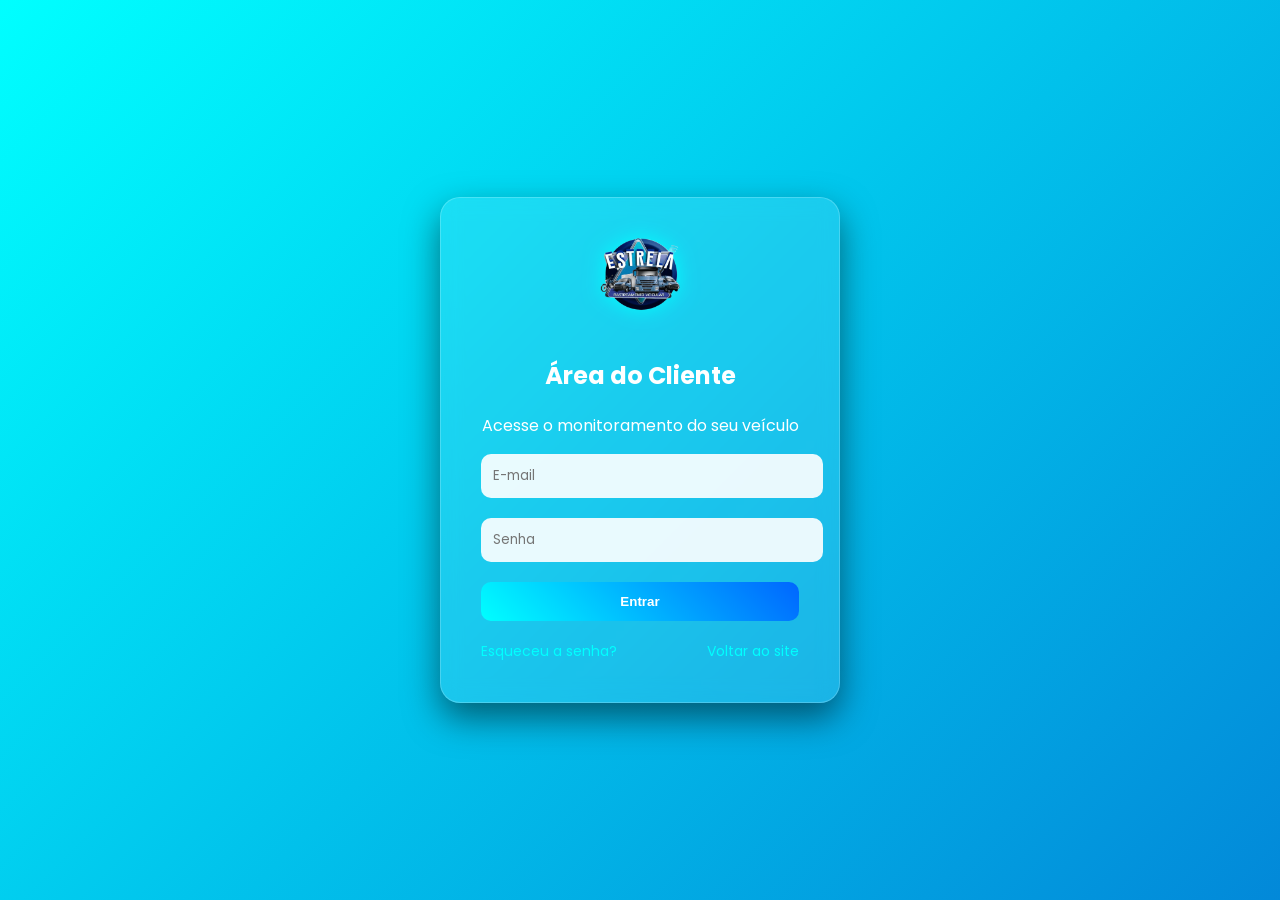
==== pages/login.html @ 9734de7f "Initial commit" ====
<!DOCTYPE html>
<html lang="pt-br">
<head>
    <meta charset="UTF-8">
    <meta name="viewport" content="width=device-width, initial-scale=1.0">
    <title>Login - Estrela Rastreamento</title>
    <link rel="stylesheet" href="../css/loguin.css">
    <script defer src="script.js"></script>
    <link href="https://fonts.googleapis.com/css2?family=Poppins:wght@300;400;600&display=swap" rel="stylesheet">
</head>
<body class="login-body">

    <div class="login-container">
        <div class="login-box">
            <img src="../imagens/logo (1).png" alt="Logo Estrela" class="login-logo">
            <h2>Área do Cliente</h2>
            <p>Acesse o monitoramento do seu veículo</p>
            
            <form id="loginForm" action="login.php" method="POST">
    <div class="input-group">
        <input type="email" name="email" id="email" placeholder="E-mail" required class="btn-login">
    </div>
    <div class="input-group">
        <input type="password" name="password" id="password" placeholder="Senha" required class="btn-login">
    </div>
    <button type="submit" class="btn-entrar">Entrar</button>
</form>
            
            <div class="login-footer">
                <a href="#">Esqueceu a senha?</a>
                <a href="../index.html">Voltar ao site</a>
            </div>
        </div>
    </div>

</body>
</html>
---- css/loguin.css ----
/* Estilo específico para a página de Login */
.login-body {
    font-family:'Poppins',sans-serif;
    background: linear-gradient(-45deg, #07024e, #021e9c, #0361cc, #00ffff);
    background-size: 400% 400%;
    animation: gradientAnimation 15s ease infinite;
    height: 100vh;
    display: flex;
    align-items: center;
    justify-content: center;
    margin: 0;
}

/* Define as etapas da animação do degradê */
@keyframes gradientAnimation {
    0% {
        background-position: 0% 50%;
    }
    50% {
        background-position: 100% 50%;
    }
    100% {
        background-position: 0% 50%; 
    }
}

.login-container {
    width: 100%;
    max-width: 400px;
    padding: 20px;
}

.login-box {
    background: rgba(255, 255, 255, 0.1); /* Efeito vidro */
    backdrop-filter: blur(10px);
    border: 1px solid rgba(255, 255, 255, 0.2);
    padding: 40px;
    border-radius: 20px;
    text-align: center;
    color: white;
    box-shadow: 0 15px 35px rgba(0, 0, 0, 0.5);
}

.login-logo {
    width: 80px;
    margin-bottom: 20px;
    filter: drop-shadow(0 0 10px #00ffff);
}

.input-group {
    margin-bottom: 20px;
}

.input-group input {
    width: 100%;
    padding: 12px;
    border-radius: 10px;
    border: none;
    outline: none;
    background: rgba(255, 255, 255, 0.9);
    font-family: 'Poppins', sans-serif;
    cursor: pointer;
    transition: 0.3s;
}

.btn-entrar {
    width: 100%;
    padding: 12px;
    border-radius: 10px;
    border: none;
    background: linear-gradient(45deg, #00ffff, #0066ff);
    color: white;
    font-weight: bold;
    cursor: pointer;
    transition: 0.3s;
}

.btn-entrar:hover {
    transform: scale(1.02);
    box-shadow: 0 0 20px #00ffff;
}
.btn-login:hover{
transform:scale(1.1);
box-shadow:0 0 15px #00ffff;
}

.login-footer {
    margin-top: 20px;
    display: flex;
    justify-content: space-between;
    font-size: 14px;
}

.login-footer a {
    color: #00ffff;
    text-decoration: none;
    cursor: pointer;
    transition: 0.3s;
}

/* Estilização da Central de Boletos */
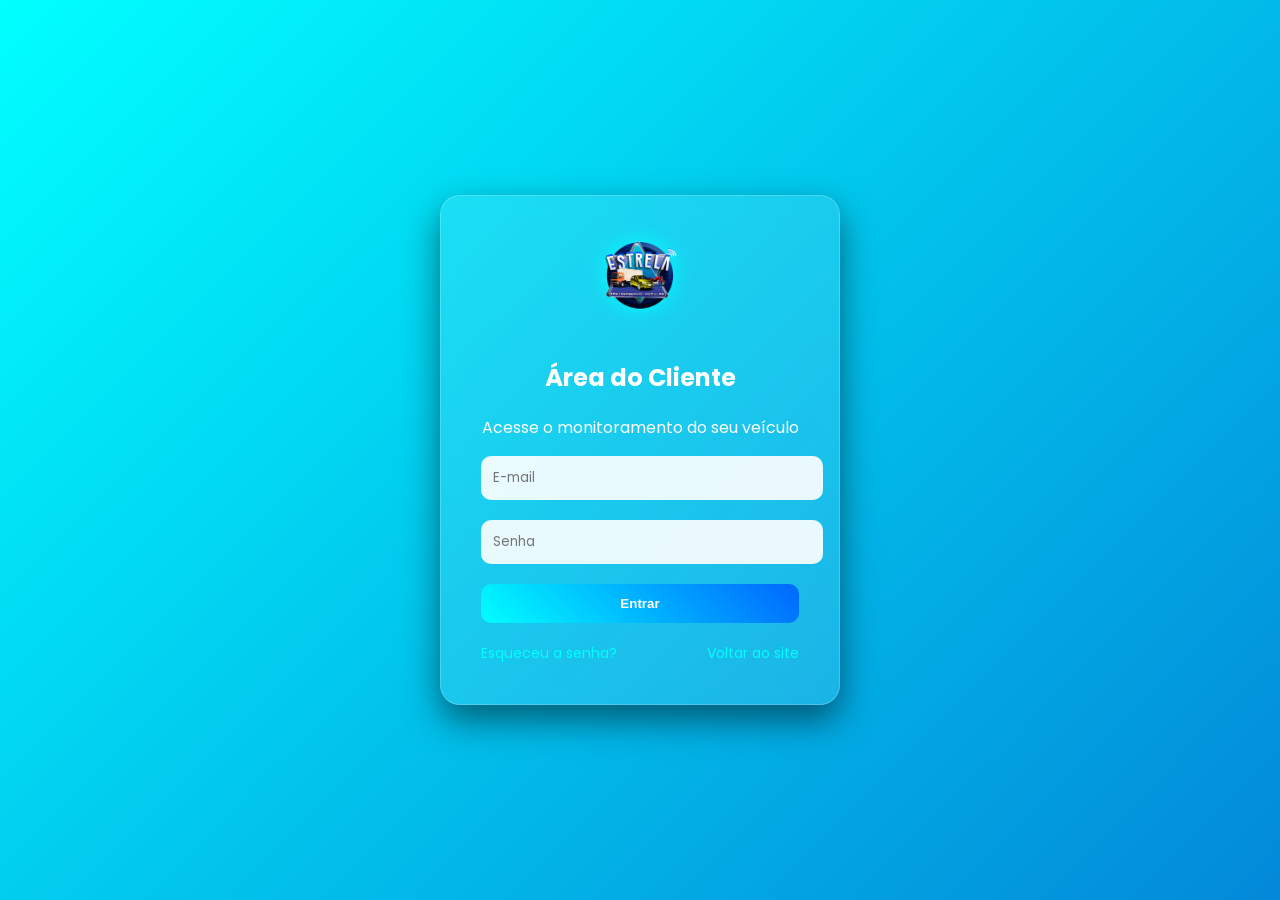
==== commit 358b5689: "Add files via upload" ====
--- a/pages/login.html
+++ b/pages/login.html
@@ -1,37 +1,37 @@
-<!DOCTYPE html>
-<html lang="pt-br">
-<head>
-    <meta charset="UTF-8">
-    <meta name="viewport" content="width=device-width, initial-scale=1.0">
-    <title>Login - Estrela Rastreamento</title>
-    <link rel="stylesheet" href="../css/loguin.css">
-    <script defer src="script.js"></script>
-    <link href="https://fonts.googleapis.com/css2?family=Poppins:wght@300;400;600&display=swap" rel="stylesheet">
-</head>
-<body class="login-body">
-
-    <div class="login-container">
-        <div class="login-box">
-            <img src="../imagens/logo (1).png" alt="Logo Estrela" class="login-logo">
-            <h2>Área do Cliente</h2>
-            <p>Acesse o monitoramento do seu veículo</p>
-            
-            <form id="loginForm" action="login.php" method="POST">
-    <div class="input-group">
-        <input type="email" name="email" id="email" placeholder="E-mail" required class="btn-login">
-    </div>
-    <div class="input-group">
-        <input type="password" name="password" id="password" placeholder="Senha" required class="btn-login">
-    </div>
-    <button type="submit" class="btn-entrar">Entrar</button>
-</form>
-            
-            <div class="login-footer">
-                <a href="#">Esqueceu a senha?</a>
-                <a href="../index.html">Voltar ao site</a>
-            </div>
-        </div>
-    </div>
-
-</body>
+<!DOCTYPE html>
+<html lang="pt-br">
+<head>
+    <meta charset="UTF-8">
+    <meta name="viewport" content="width=device-width, initial-scale=1.0">
+    <title>Login - Estrela Rastreamento</title>
+    <link rel="stylesheet" href="../css/loguin.css">
+    <script defer src="script.js"></script>
+    <link href="https://fonts.googleapis.com/css2?family=Poppins:wght@300;400;600&display=swap" rel="stylesheet">
+</head>
+<body class="login-body">
+
+    <div class="login-container">
+        <div class="login-box">
+            <img src="../imagens/Estrela logo PNG.png" alt="Logo Estrela" class="login-logo">
+            <h2>Área do Cliente</h2>
+            <p>Acesse o monitoramento do seu veículo</p>
+            
+            <form id="loginForm" action="login.php" method="POST">
+    <div class="input-group">
+        <input type="email" name="email" id="email" placeholder="E-mail" required class="btn-login">
+    </div>
+    <div class="input-group">
+        <input type="password" name="password" id="password" placeholder="Senha" required class="btn-login">
+    </div>
+    <button type="submit" class="btn-entrar">Entrar</button>
+</form>
+            
+            <div class="login-footer">
+                <a href="#">Esqueceu a senha?</a>
+                <a href="../index.html">Voltar ao site</a>
+            </div>
+        </div>
+    </div>
+
+</body>
 </html>
--- a/css/loguin.css
+++ b/css/loguin.css
@@ -1,101 +1,101 @@
-/* Estilo específico para a página de Login */
-.login-body {
-    font-family:'Poppins',sans-serif;
-    background: linear-gradient(-45deg, #07024e, #021e9c, #0361cc, #00ffff);
-    background-size: 400% 400%;
-    animation: gradientAnimation 15s ease infinite;
-    height: 100vh;
-    display: flex;
-    align-items: center;
-    justify-content: center;
-    margin: 0;
-}
-
-/* Define as etapas da animação do degradê */
-@keyframes gradientAnimation {
-    0% {
-        background-position: 0% 50%;
-    }
-    50% {
-        background-position: 100% 50%;
-    }
-    100% {
-        background-position: 0% 50%; 
-    }
-}
-
-.login-container {
-    width: 100%;
-    max-width: 400px;
-    padding: 20px;
-}
-
-.login-box {
-    background: rgba(255, 255, 255, 0.1); /* Efeito vidro */
-    backdrop-filter: blur(10px);
-    border: 1px solid rgba(255, 255, 255, 0.2);
-    padding: 40px;
-    border-radius: 20px;
-    text-align: center;
-    color: white;
-    box-shadow: 0 15px 35px rgba(0, 0, 0, 0.5);
-}
-
-.login-logo {
-    width: 80px;
-    margin-bottom: 20px;
-    filter: drop-shadow(0 0 10px #00ffff);
-}
-
-.input-group {
-    margin-bottom: 20px;
-}
-
-.input-group input {
-    width: 100%;
-    padding: 12px;
-    border-radius: 10px;
-    border: none;
-    outline: none;
-    background: rgba(255, 255, 255, 0.9);
-    font-family: 'Poppins', sans-serif;
-    cursor: pointer;
-    transition: 0.3s;
-}
-
-.btn-entrar {
-    width: 100%;
-    padding: 12px;
-    border-radius: 10px;
-    border: none;
-    background: linear-gradient(45deg, #00ffff, #0066ff);
-    color: white;
-    font-weight: bold;
-    cursor: pointer;
-    transition: 0.3s;
-}
-
-.btn-entrar:hover {
-    transform: scale(1.02);
-    box-shadow: 0 0 20px #00ffff;
-}
-.btn-login:hover{
-transform:scale(1.1);
-box-shadow:0 0 15px #00ffff;
-}
-
-.login-footer {
-    margin-top: 20px;
-    display: flex;
-    justify-content: space-between;
-    font-size: 14px;
-}
-
-.login-footer a {
-    color: #00ffff;
-    text-decoration: none;
-    cursor: pointer;
-    transition: 0.3s;
-}
-
-/* Estilização da Central de Boletos */
+/* Estilo específico para a página de Login */
+.login-body {
+    font-family:'Poppins',sans-serif;
+    background: linear-gradient(-45deg, #07024e, #021e9c, #0361cc, #00ffff);
+    background-size: 400% 400%;
+    animation: gradientAnimation 15s ease infinite;
+    height: 100vh;
+    display: flex;
+    align-items: center;
+    justify-content: center;
+    margin: 0;
+}
+
+/* Define as etapas da animação do degradê */
+@keyframes gradientAnimation {
+    0% {
+        background-position: 0% 50%;
+    }
+    50% {
+        background-position: 100% 50%;
+    }
+    100% {
+        background-position: 0% 50%; 
+    }
+}
+
+.login-container {
+    width: 100%;
+    max-width: 400px;
+    padding: 20px;
+}
+
+.login-box {
+    background: rgba(255, 255, 255, 0.1); /* Efeito vidro */
+    backdrop-filter: blur(10px);
+    border: 1px solid rgba(255, 255, 255, 0.2);
+    padding: 40px;
+    border-radius: 20px;
+    text-align: center;
+    color: white;
+    box-shadow: 0 15px 35px rgba(0, 0, 0, 0.5);
+}
+
+.login-logo {
+    width: 80px;
+    margin-bottom: 20px;
+    filter: drop-shadow(0 0 10px #00ffff);
+}
+
+.input-group {
+    margin-bottom: 20px;
+}
+
+.input-group input {
+    width: 100%;
+    padding: 12px;
+    border-radius: 10px;
+    border: none;
+    outline: none;
+    background: rgba(255, 255, 255, 0.9);
+    font-family: 'Poppins', sans-serif;
+    cursor: pointer;
+    transition: 0.3s;
+}
+
+.btn-entrar {
+    width: 100%;
+    padding: 12px;
+    border-radius: 10px;
+    border: none;
+    background: linear-gradient(45deg, #00ffff, #0066ff);
+    color: white;
+    font-weight: bold;
+    cursor: pointer;
+    transition: 0.3s;
+}
+
+.btn-entrar:hover {
+    transform: scale(1.02);
+    box-shadow: 0 0 20px #00ffff;
+}
+.btn-login:hover{
+transform:scale(1.1);
+box-shadow:0 0 15px #00ffff;
+}
+
+.login-footer {
+    margin-top: 20px;
+    display: flex;
+    justify-content: space-between;
+    font-size: 14px;
+}
+
+.login-footer a {
+    color: #00ffff;
+    text-decoration: none;
+    cursor: pointer;
+    transition: 0.3s;
+}
+
+/* Estilização da Central de Boletos */
